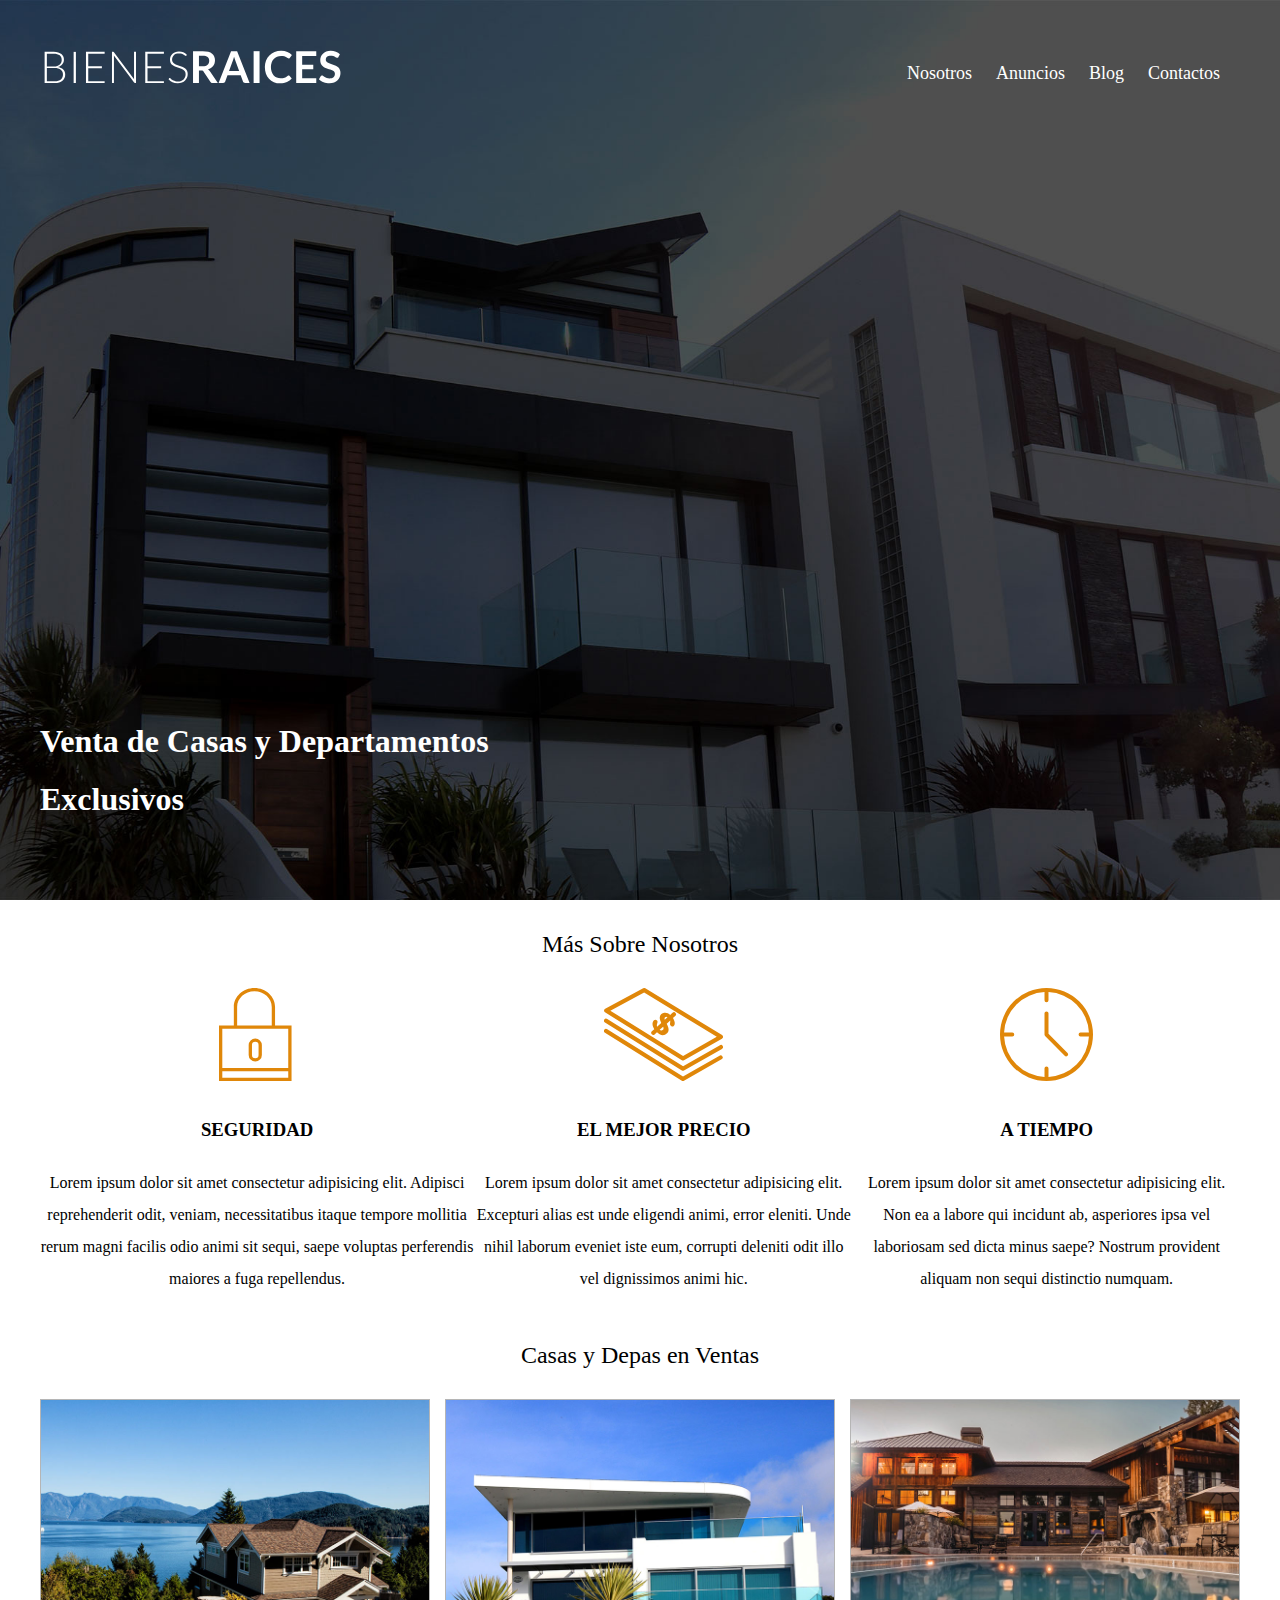
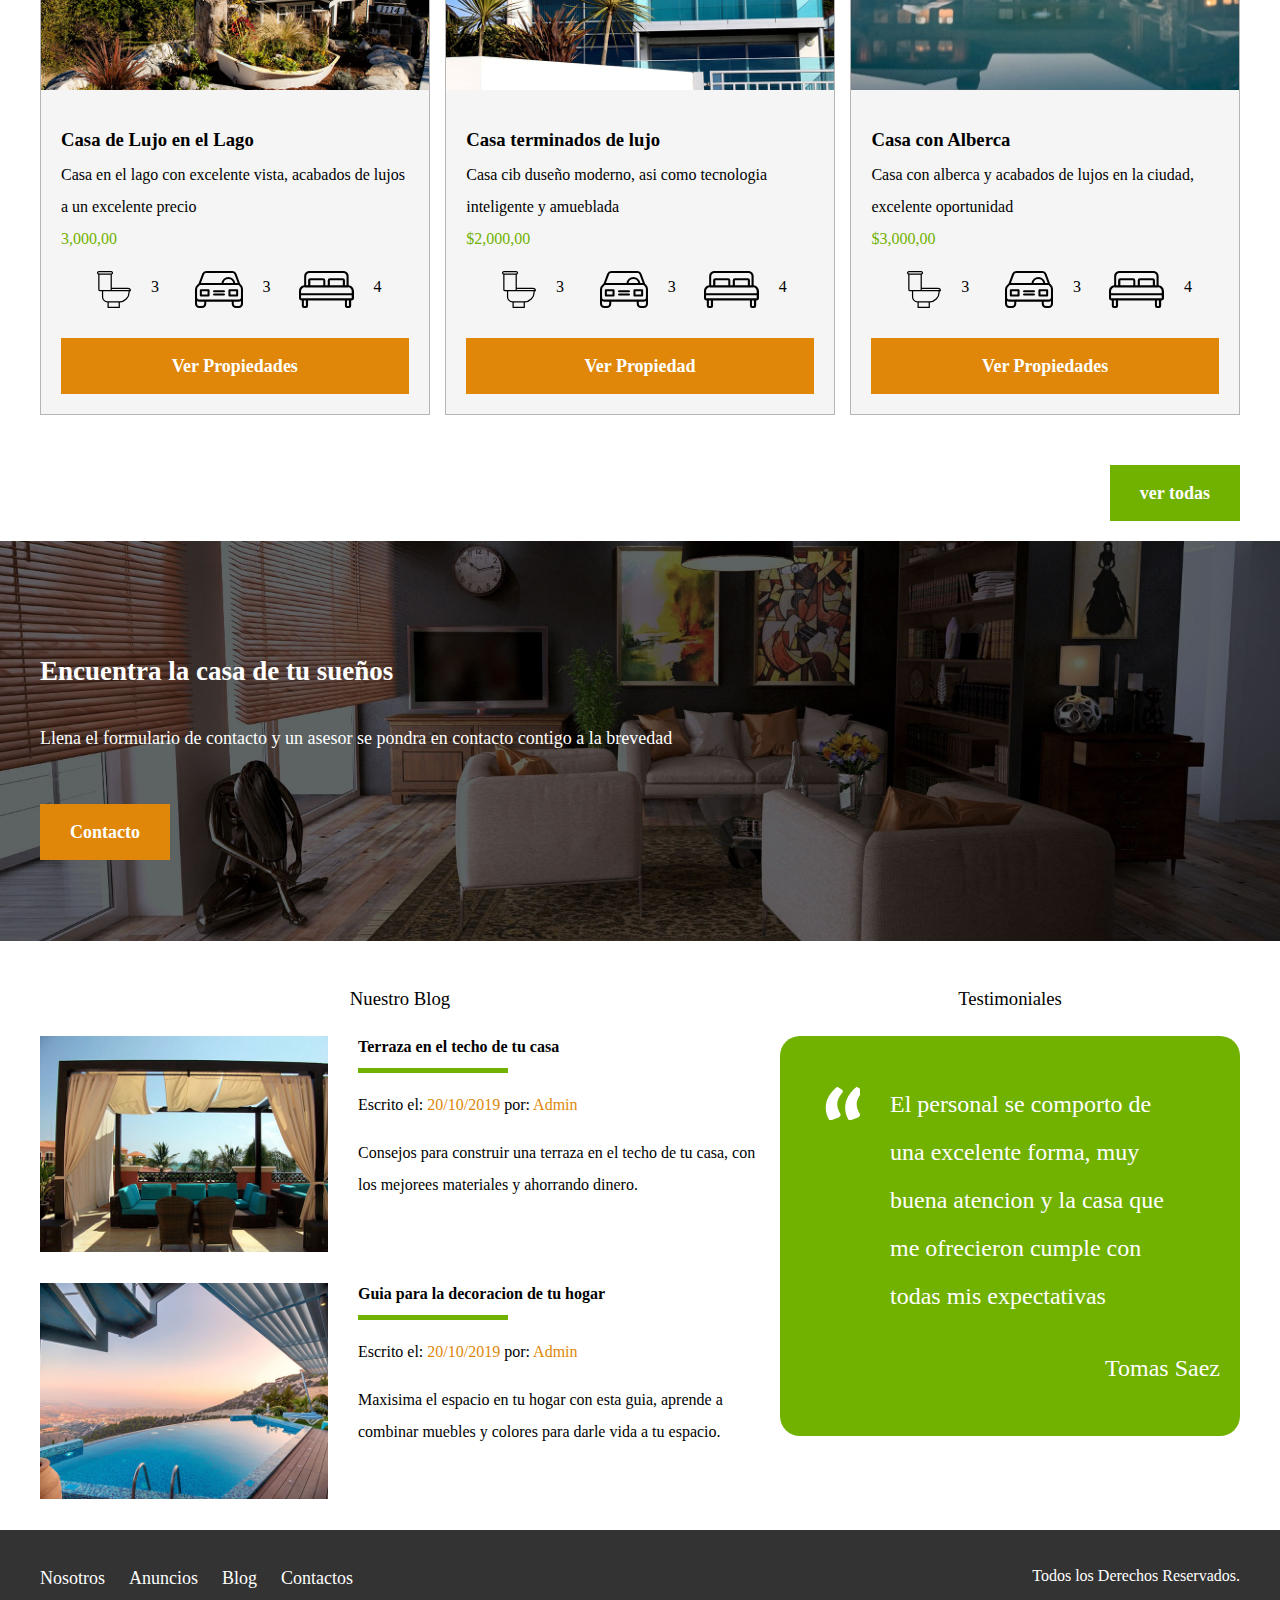
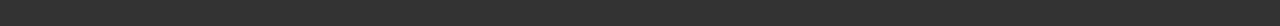
==== index.html @ 236157ef "Subiendo el proyecto avanzado" ====
<!DOCTYPE html>
<html lang="en">
<head>
    <meta charset="UTF-8">
    <meta name="viewport" content="width=device-width, initial-scale=1.0">
    <title>Bienes Raices</title>
    <link href="https://fonts.googleapis.com/css2?family=Lato:ital,wght@0,400;0,700;0,900;1,300&display=swap" 
    rel="stylesheet">
    <link rel="stylesheet" href="CSS/normalize.css">
    <link rel="stylesheet" href="CSS/style.css">
</head>

<body>

     <header class="site-header inicio">
          <div class="contenedor contenido-header">
               <div class="barra">
                    <a href="/">
                         <img src="img/logo.svg" alt="Logotipo de Bienes Raices">
                    </a>  

                    <nav class="navegacion">  
                         <a href="nosotros.html">Nosotros</a>
                         <a href="anuncios.html">Anuncios</a>
                         <a href="blog.html">Blog</a>
                         <a href="contacto.html">Contactos</a>
                    </nav>    
               </div> <!--barra-->

               <h1>Venta de Casas y Departamentos Exclusivos</h1>

          </div>  <!--contenedor-->   
     </header>


     <section class="contenedor seccion">     
        <h2 class="fw-300 centrar-texto">Más Sobre Nosotros</h2>

          <div class="iconos-nosotros">
               <div class="icono">  
                    <img src="img/icono1.svg" alt="Icono de Seguridad"> 
                    <h3>seguridad</h3>
                    <p>Lorem ipsum dolor sit amet consectetur adipisicing elit. Adipisci reprehenderit odit, veniam, necessitatibus
                    itaque tempore mollitia rerum magni facilis odio animi sit sequi, saepe voluptas perferendis maiores a fuga 
                    repellendus.</p>
               </div> 

               <div class="icono">
                    <img src="img/icono2.svg" alt="Icono Mejor Precio">    
                    <h3>el mejor precio</h3>
                    <p>Lorem ipsum dolor sit amet consectetur adipisicing elit. Excepturi alias est unde eligendi animi, error
                    eleniti. Unde nihil laborum eveniet iste eum, corrupti deleniti odit illo vel dignissimos animi hic.</p>
               </div>     

               <div class="icono">        
                    <img src="img/icono3.svg" alt="Icono A Tiempo">     
                    <h3>a tiempo</h3>
                    <p>Lorem ipsum dolor sit amet consectetur adipisicing elit. Non ea a labore qui incidunt ab, asperiores ipsa vel
                    laboriosam sed dicta minus saepe? Nostrum provident aliquam non sequi distinctio numquam.</p>
               </div>
          </div>     
     </section>        


     <main class="seccion contenedor">
        <h2 class="fw-300 centrar-texto">Casas y Depas en Ventas</h2>

          <div class="contenedor-anuncios">
               <div class="anuncio">  
                    <img src="img/anuncio1.jpg" alt="Imagen de Anuncio"> 
                    <div class="contenido-anuncio">
                         <h3>Casa de Lujo en el Lago</h3>
                         <p>Casa en el lago con excelente vista, acabados de lujos a un excelente precio</p>
                         <p class="precio">3,000,00</p>
                         <ul class="iconos-caracteristicas">
                              <li>
                                   <img src="/img/icono_wc.svg" alt="icono wc">
                                   <p>3</p>
                              </li>
                              <li>
                                   <img src="/img/icono_estacionamiento.svg" alt="icono estacionamiento">
                                   <p>3</p>
                              </li>
                              <li>
                                   <img src="/img/icono_dormitorio.svg" alt="icono dormitorio">
                                   <p>4</p>
                              </li>
                         </ul>

                         <a href="anuncio.html" class="boton boton-amarillo d-block">Ver Propiedades</a>
                    </div> 
               </div>  

               <div class="anuncio">
                    <img src="img/anuncio2.jpg" alt="Imagen de Anuncio">
                    <div class="contenido-anuncio">  
                         <h3>Casa terminados de lujo</h3>
                         <p>Casa cib duseño moderno, asi como tecnologia inteligente y amueblada</p>
                         <p class="precio">$2,000,00</p>
                         <ul class="iconos-caracteristicas">
                              <li>
                                   <img src="/img/icono_wc.svg" alt="icono wc">
                                   <p>3</p>
                              </li>
                              <li>
                                   <img src="/img/icono_estacionamiento.svg" alt="icono estacionamiento">
                                   <p>3</p>
                              </li>
                              <li>
                                   <img src="/img/icono_dormitorio.svg" alt="icono dormitorio">
                                   <p>4</p>
                              </li>
                         </ul>

                         <a href="#" class="boton boton-amarillo d-block">Ver Propiedad</a>
                    </div>
               </div>

               <div class="anuncio">
                    <img src="img/anuncio3.jpg" alt="Imagen de Anuncio"> 
                    <div class="contenido-anuncio">   
                         <h3>Casa con Alberca </h3>
                         <p>Casa con alberca y acabados de lujos en la ciudad, excelente oportunidad</p>
                         <p class="precio">$3,000,00</p>
                         <ul class="iconos-caracteristicas">
                              <li>
                                   <img src="/img/icono_wc.svg" alt="icono wc">
                                   <p>3</p>
                              </li>
                              <li>
                                   <img src="/img/icono_estacionamiento.svg" alt="icono estacionamiento">
                                   <p>3</p>
                              </li>
                              <li>
                                   <img src="/img/icono_dormitorio.svg" alt="icono dormitorio">
                                   <p>4</p>
                              </li>
                         </ul>

                         <a href="anuncio.html" class="boton boton-amarillo d-block">Ver Propiedades</a>
                    </div>
               </div>
          </div>

          <div class="ver-todas">
               <a href="anuncios.html" class="boton boton-verde">ver todas</a>
          </div>

     </main>

     <section class="imagen-contacto">
          <div class="contenedor contenido-contacto">
               <h2>Encuentra la casa de tu sueños</h2>
               <p>Llena el formulario de contacto y un asesor se pondra en contacto contigo a la brevedad</p>
               <a href="contacto.html" class="boton boton-amarillo">Contacto</a>
          </div>
     </section>   
      
     <div class="seccion-inferior contenedor seccion">
     <section class="blog">
        <h3 class="centrar-texto fw-300">Nuestro Blog</h3>

          <article class="entrada-blog">
               <div class="imagen">
                    <img src="img/blog1.jpg" alt="Entrada de Blog">
               </div>
               <div class="texto-entrada">
                    <a href="entrada.html">
                         <h4>Terraza en el techo de tu casa</h4>
                    </a>
                    <p>Escrito el: <span> 20/10/2019 </span> por: <span> Admin </span></p>
                    <p>Consejos para construir una terraza en el techo de tu casa, con los mejorees materiales y ahorrando dinero.</p>
               </div>
          </article>

          <article class="entrada-blog">
               <div class="imagen">
                    <img src="img/blog2.jpg" alt="Entrada de Blog">  
               </div>
               <div class="texto-entrada">
                    <a href="entrada.html">
                         <h4>Guia para la decoracion de tu hogar</h4>
                    </a>
                    <p>Escrito el: <span> 20/10/2019 </span> por: <span> Admin </span></p>
                    <p>Maxisima el espacio en tu hogar con esta guia, aprende a combinar muebles y colores para darle vida a tu espacio.</p>
               </div>
          </article>
     </section>
        
            

     <section class="testimoniales">
          <h3 class="centrar-texto fw-300">Testimoniales</h3>
          <div class="testimonial">
                    <blockquote blockquote>
                         El personal se comporto de una excelente forma, muy buena atencion y la casa que me ofrecieron cumple con todas mis expectativas
                    </blockquote>         
               <p>Tomas  Saez</p>
          </div>
     
     </section>   
     </div>

     <footer class="site-footer seccion">
          <div class="contenedor contenedor-footer">
               <Nav class="navegacion">
                    <a href="nosotros.html">Nosotros</a>
                    <a href="anuncios.html">Anuncios</a>
                    <a href="blog.html">Blog</a>
                    <a href="contacto.html">Contactos</a>
               </Nav>

               <p class="copyright">Todos los Derechos Reservados.</p>
          </div>
     </footer>   
</body>
</html>
---- CSS/style.css ----
html {
    box-sizing: border-box;
    font-size: 62.5%; /** Reset para REMS - 62.5%= 10px de 16px**/
}
*, *:before, *:after {
    box-sizing: inherit;
}

body {
    font-family: font-family: 'Lato', sans-serif;
    font-size: 1.6rem;
    line-height: 2;
}

/** GLOBALES **/
.contenedor {
    width: 95%;
    max-width: 120rem; /** = 1200px **/
    margin: 0 auto;
}
h1{
    3.8rem;  
}
h2{
    3.4rem;
}
h3{
    3rem;
}
h4{
    2.6rem;
}
img {
    max-width: 100%;
}

/** Utilidades**/
.seccion {
    margin-top: 2rem;
    margin-bottom: 2rem;
}
.fw-300 {
    font-weight: 300;
}
.centrar-texto {
    text-align: center;
}
.d-block {
    display: block!important;
}
.contenido-centrado {
    max-width: 800px;
}

/** Botones**/
.boton {
    color: #ffffff;
    font-weight: 700;
    text-decoration: none;
    font-size: 1.8rem;
    padding: 1rem 3rem;
    margin-top: 3rem;
    display: inline-block;
    text-align: center;
}
.boton-amarillo {
    background-color: #E08709;
}
.boton-verde {
    background-color: #71B100;
}


/** header **/
.site-header {
    background-color: #333333;
    padding: 1rem 0 3rem 0;
}
.site-header.inicio {
    background-image: url(../img/header.jpg);
    background-position: center center;
    background-size: cover;
    height: 100vh;
    min-height: 60rem;
}
.contenido-header{
    height: 100%;
    display: flex;
    flex-direction: column;
    justify-content: space-between;
}
.contenido-header h1 {
    color: #ffffff;
    padding-bottom: 2rem;
    max-width: 60rem;
    line-height: 1.8;
}
.barra {
    display: flex; 
    justify-content: space-between;
    align-items: center;
    padding-top: 3rem;
}
/** Nevegacion **/
.navegacion a {
    color: white;
    text-decoration: none;
    font-size: 1.8rem; /** = 18px en rem **/
    margin-right: 2rem; 
}
.navegacion a:hover {
    color:#71B100;
}

}
.navegacion a:last-of-type {
    margin-right: 0;
}

/** Iconos Nosotros **/
.iconos-nosotros{
    display: flex;cccc
    justify-content: space-between;
}
.icono {
    flex-basis: calc(33.3 - 1rem);
    text-align: center;
}
.icono h3 {
    text-transform: uppercase;
}

/** Anuncios **/
.contenedor-anuncios {
    display: flex;
    justify-content: space-between;
    flex-wrap: wrap;
}
.anuncio {
    flex: 0 0 calc(33.3% - 1rem);
    border: 1px solid #b5b5b5;
    background-color: #f5f5f5;
    margin-bottom: 2rem;
}
.contenido-anuncio {
    padding: 2rem;
}
.contenedor-anuncios h3, .contenedor-anuncios p {
    margin: 0;
}
.precio {
    color: #71B100;
    fonot-weight: 700;
}
.iconos-caracteristicas {
    list-style: none;
    padding: 0;
    display: flex;
    justify-content: space-evenly;
    flex: 1;
    max-width: 500px;
}
.iconos-caracteristicas li {
    display: flex;
}
.iconos-caracteristicas li img {
    margin-right: 2rem;
}
.ver-todas {
    display: flex;
    justify-content: flex-end;
}

/** Imagen Home**/
.imagen-contacto {
    background-image: url(../img/encuentra.jpg);
    background-position: center center;
    background-size: cover;
    height: 40rem;
    display: flex;
    align-items: center;
}
.contenido-contacto {
    flex: 1;
    color: #ffffff;
    font-size: 1.8rem;
}

/** Seccion Inferior**/
.seccion-inferior {
    display: flex;
    justify-content: space-between;
}
.seccion-inferior .blog {
    flex-basis: 60%;
}
.seccion-inferior .testimoniales {
    flex-basis: calc(40% - 2rem);
}
.entrada-blog {
    display: flex;
    justify-content: space-between;
    margin-bottom: 2rem;
}
.entrada-blog:last-of-type {
    margin-bottom: 0;
}
.entrada-blog .imagen {
    flex-basis: 40%;
}
.entrada-blog .texto-entrada {
    flex-basis: calc(60% - 3rem);
}
.texto-entrada a {
    color: #000000;
    text-decoration: none;
}
.texto-entrada h4 {
    margin: 0;
    line-height: 1.4;
}
.texto-entrada h4::after {
    content: '';
    display: block;
    width: 15rem;
    height: .5rem;
    background-color: #71B100;
    margin-top: 1rem;
}
.texto-entrada span {
    color: #E08709;
}

/** Testimoniales **/
.testimonial {
    background-color: #71B100;
    font-size: 2.4rem;
    padding: 2rem;
    color: #ffffff;
    border-radius: 2rem;

}
.testimonial p {
    text-align: right;
}
.testimonial blockquote::before {
    content: '';
    background-image: url(../img/comilla.svg);
    width: 4rem;
    height: 4rem;
    position: absolute;
    left: -2rem;
}
.testimonial blockquote {
    position: relative;
    padding-left: 5rem;
    font-weight: 300;
}

/** Footer **/
.site-footer {
   background-color:  #333333;
   margin: 0;
}
.contenedor-footer {
    padding: 3rem 0;
    display: flex;
    justify-content: space-between;
}
.copyright {
    margin: 0;
    color: #ffffff;
}

/** Internas **/

/**Nosotros**/
.contenido-nosotros {
    display: grid;
    grid-template-columns: repeat(2, 1fr);
    grid-column-gap: 2rem;
}
.texto-nosotros blockquote {
    font-weight: 900;
    font-size: 2rem;
    margin: 0;
    padding: 1rem 0 3rem 0;
}
/**anuncio**/
.resumen-propiedad {
    display: flex;
    justify-content: space-between;
    align-items: center;
}

/** Contacto**/
label {
    display: block;
}
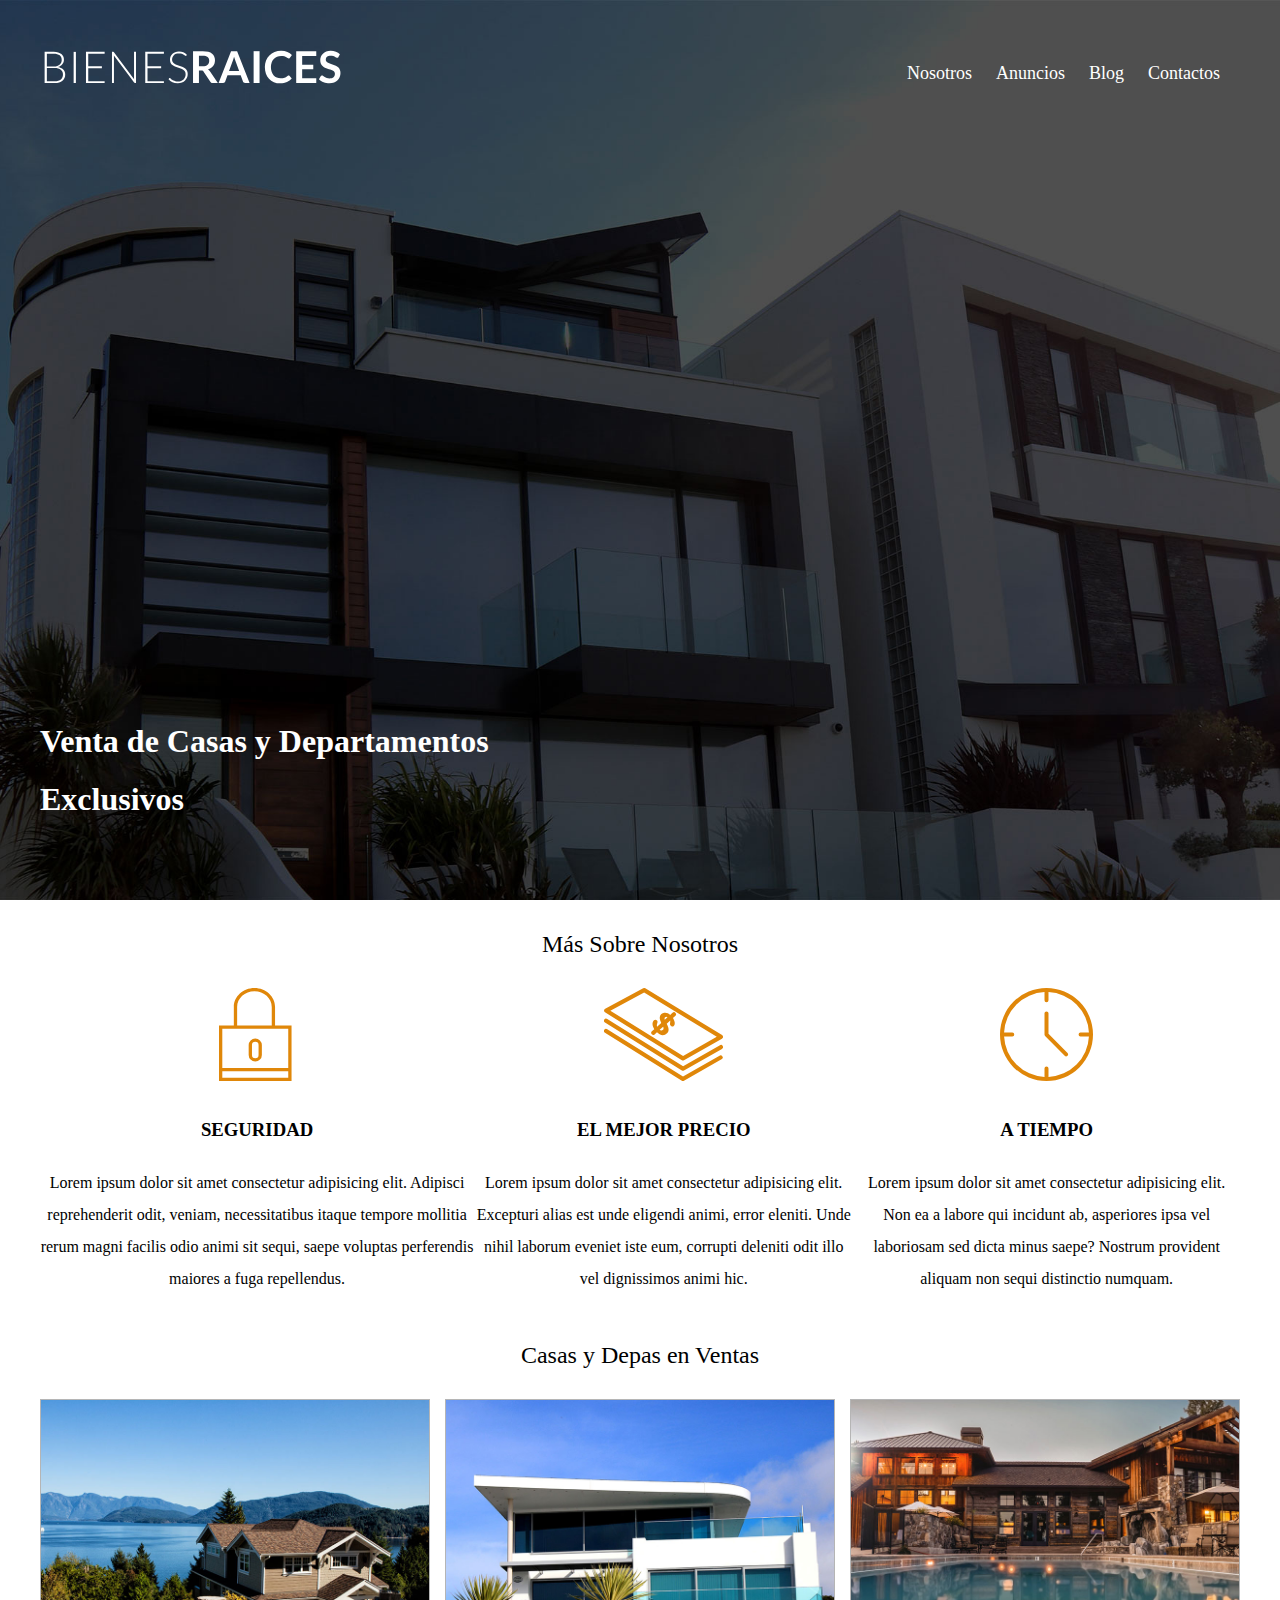
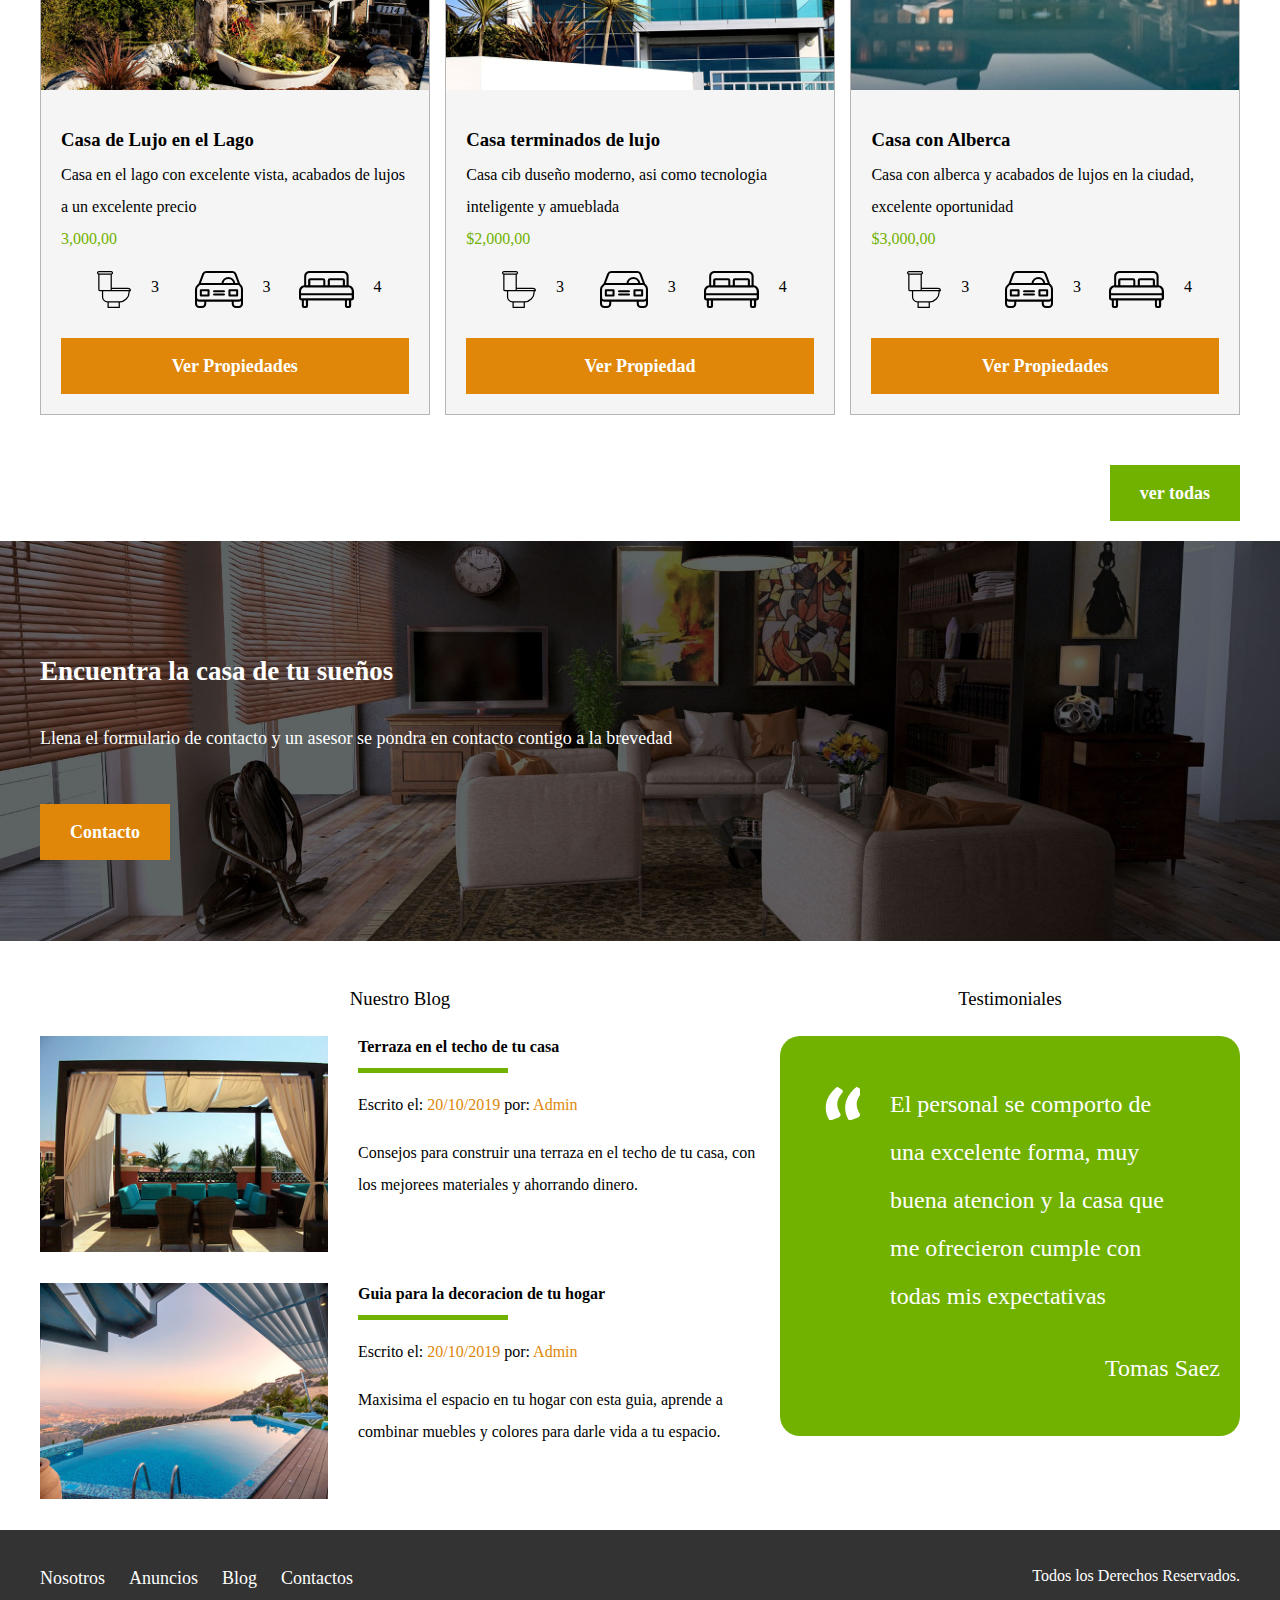
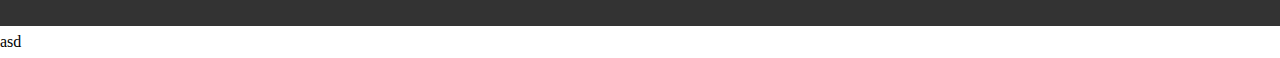
==== commit 0d620ffb: "solo para probar git Lines" ====
--- a/index.html
+++ b/index.html
@@ -214,4 +214,5 @@
           </div>
      </footer>   
 </body>
-</html>+</html>
+asd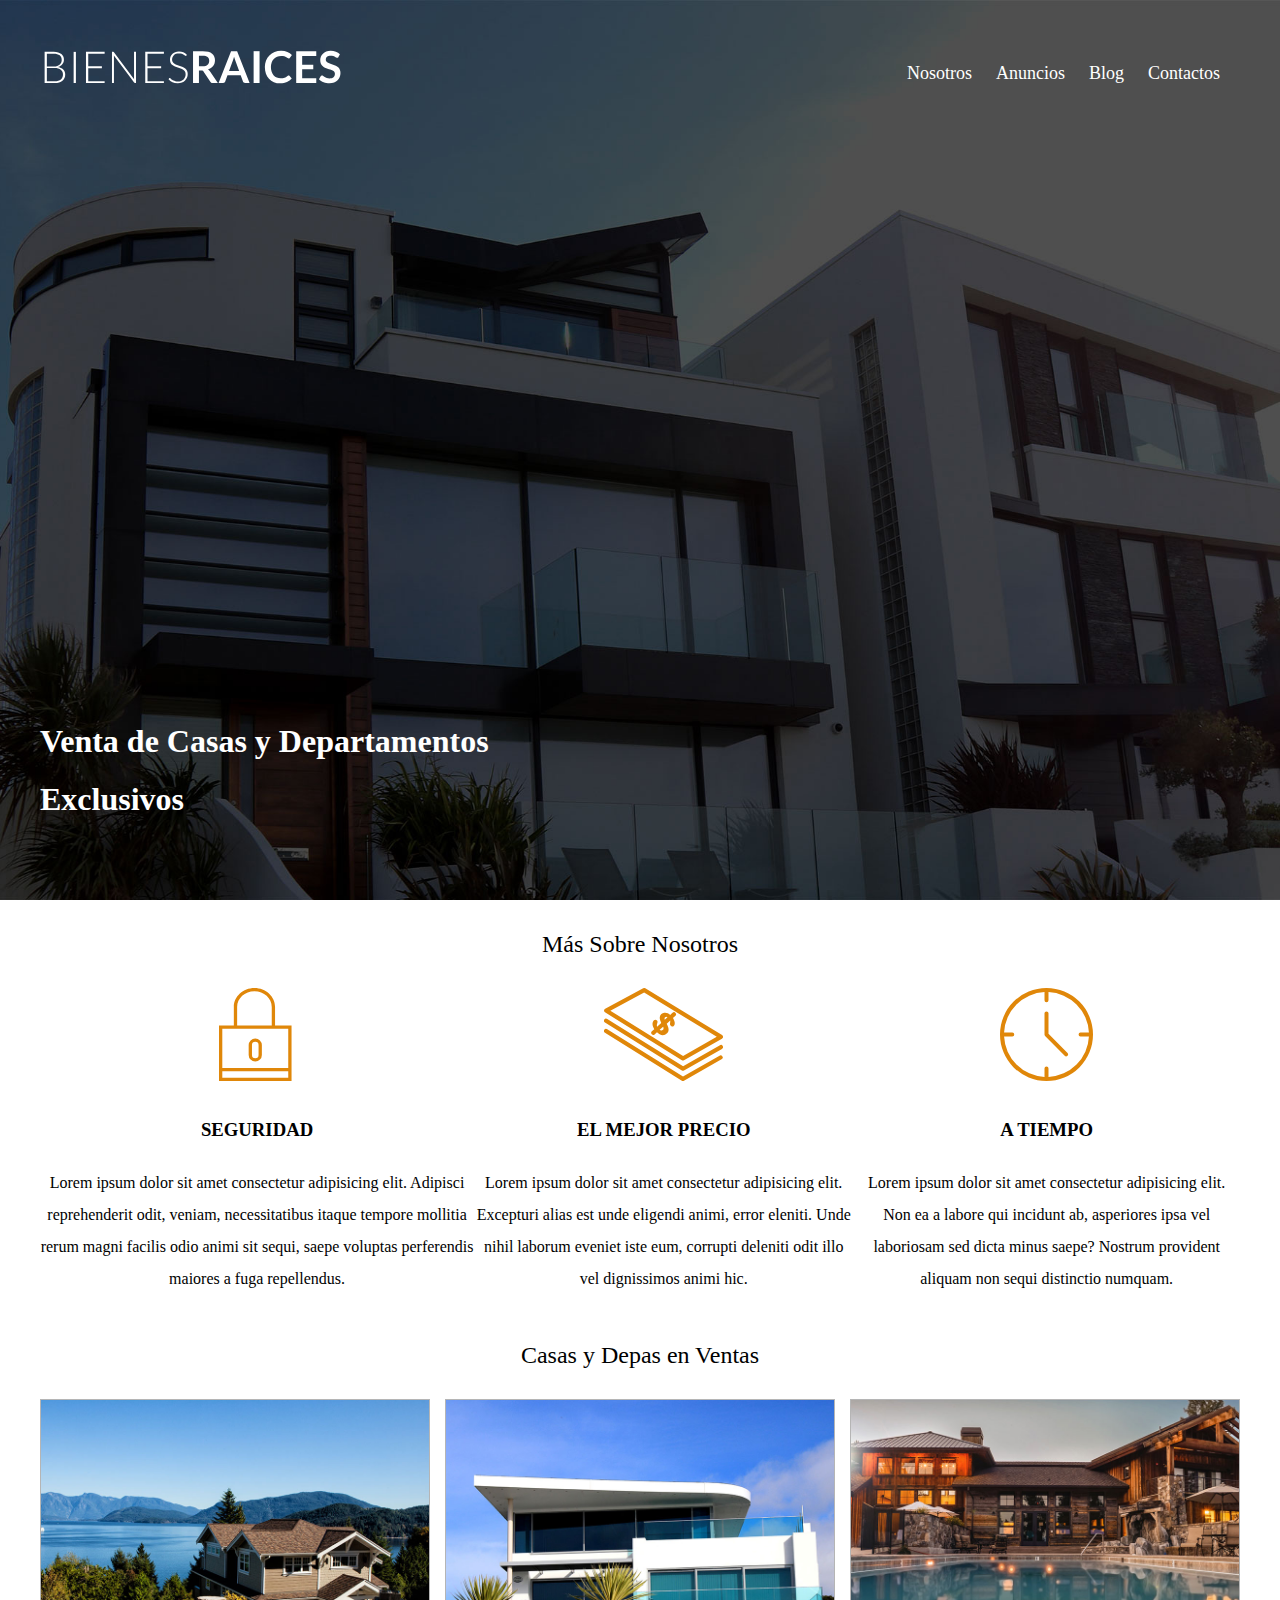
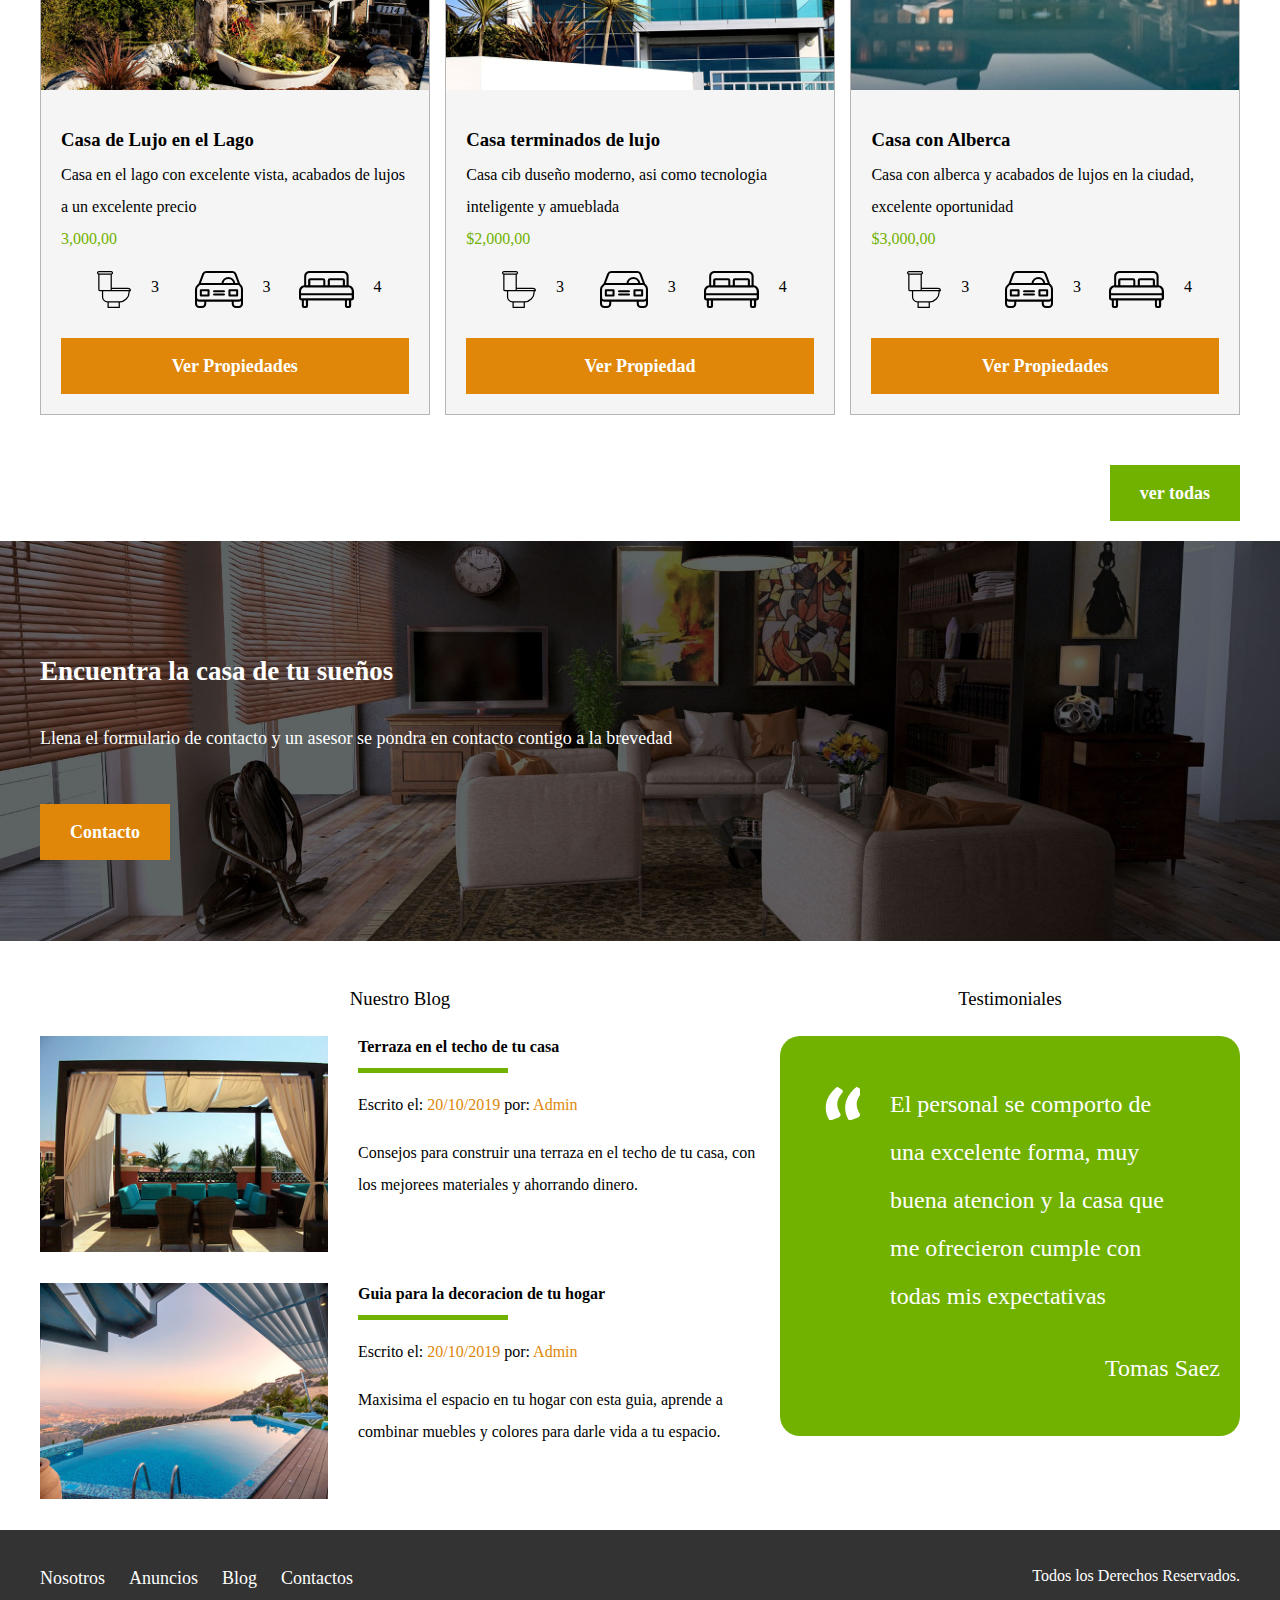
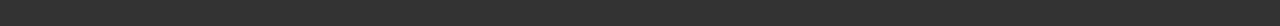
==== commit aae1ab39: "ajustando css en el formulario" ====
--- a/index.html
+++ b/index.html
@@ -214,5 +214,4 @@
           </div>
      </footer>   
 </body>
-</html>
-asd+</html>--- a/CSS/style.css
+++ b/CSS/style.css
@@ -296,4 +296,12 @@
 /** Contacto**/
 label {
     display: block;
-}+}
+
+input[type="text"] {
+    padding: 1rem;
+    display: block;
+    width: 100%;
+    background-color: #e1e1e1;
+    margin-bottom: 2rem;
+}   